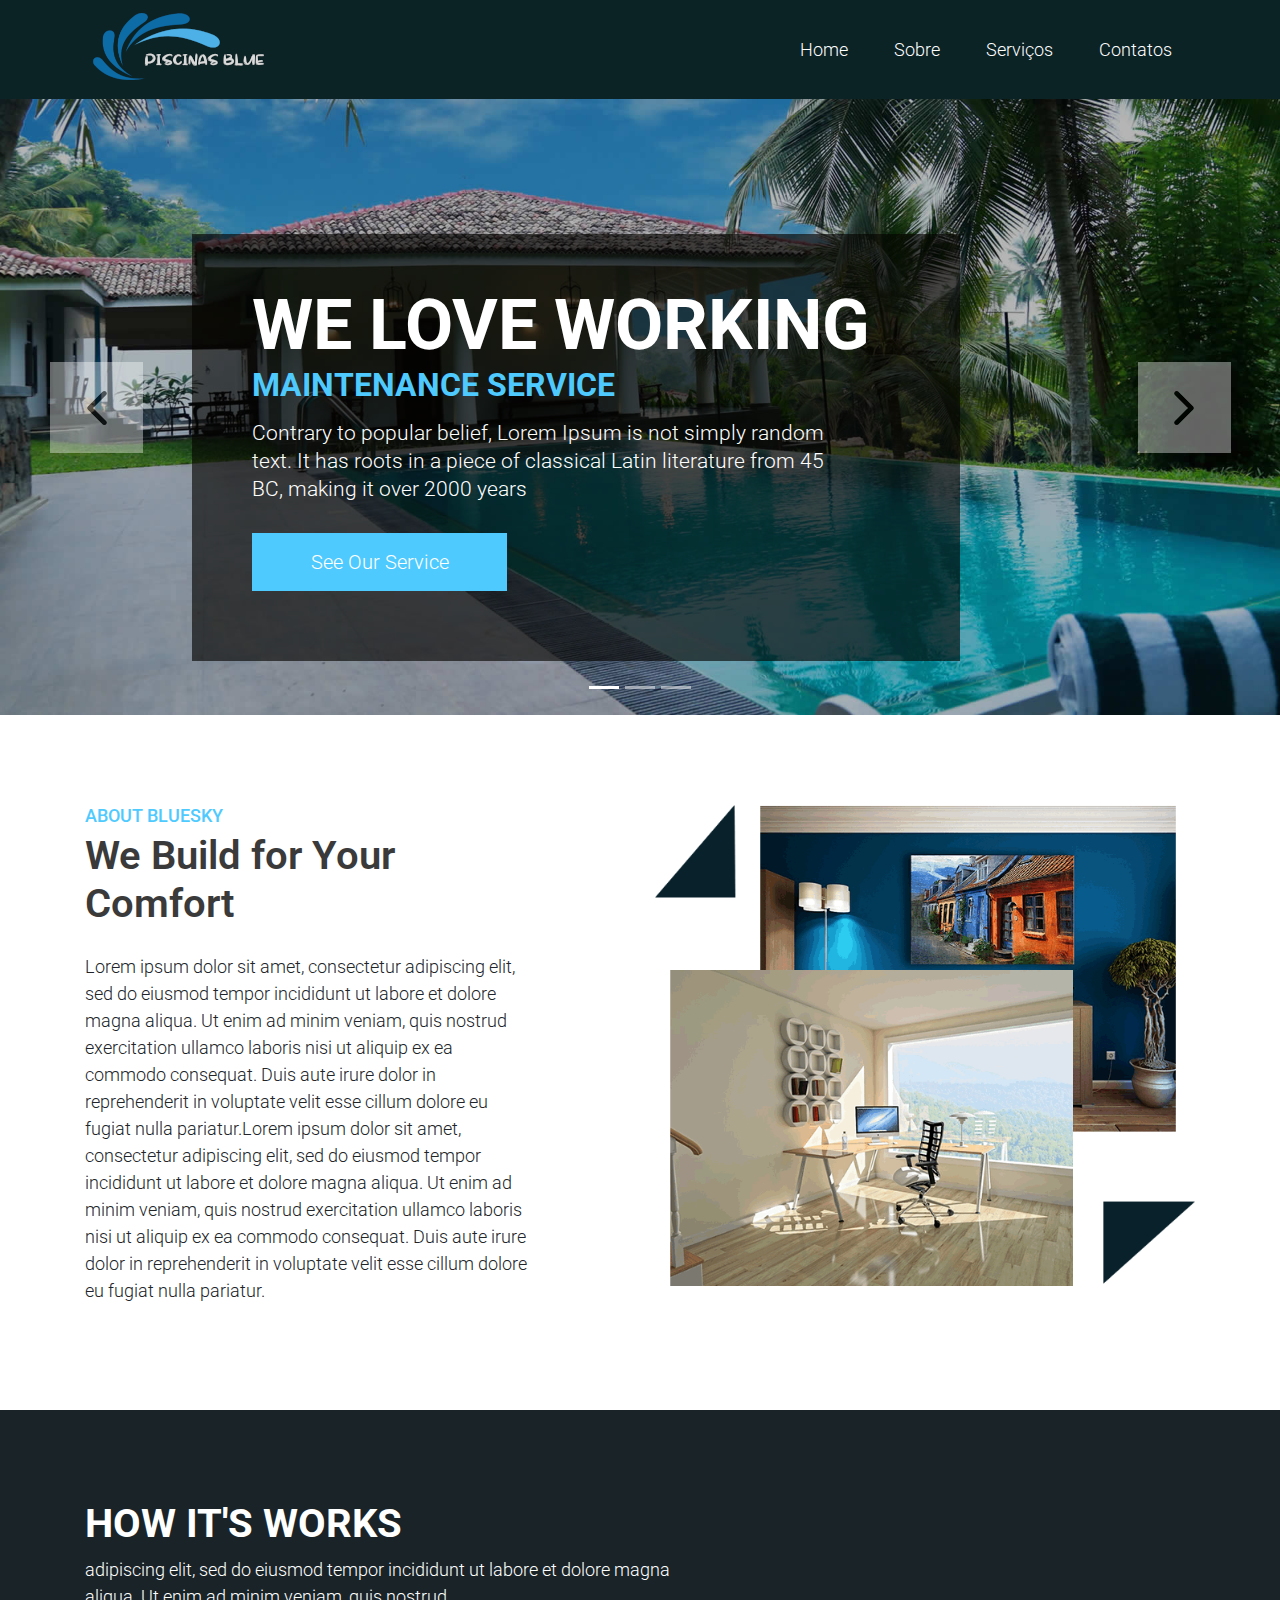
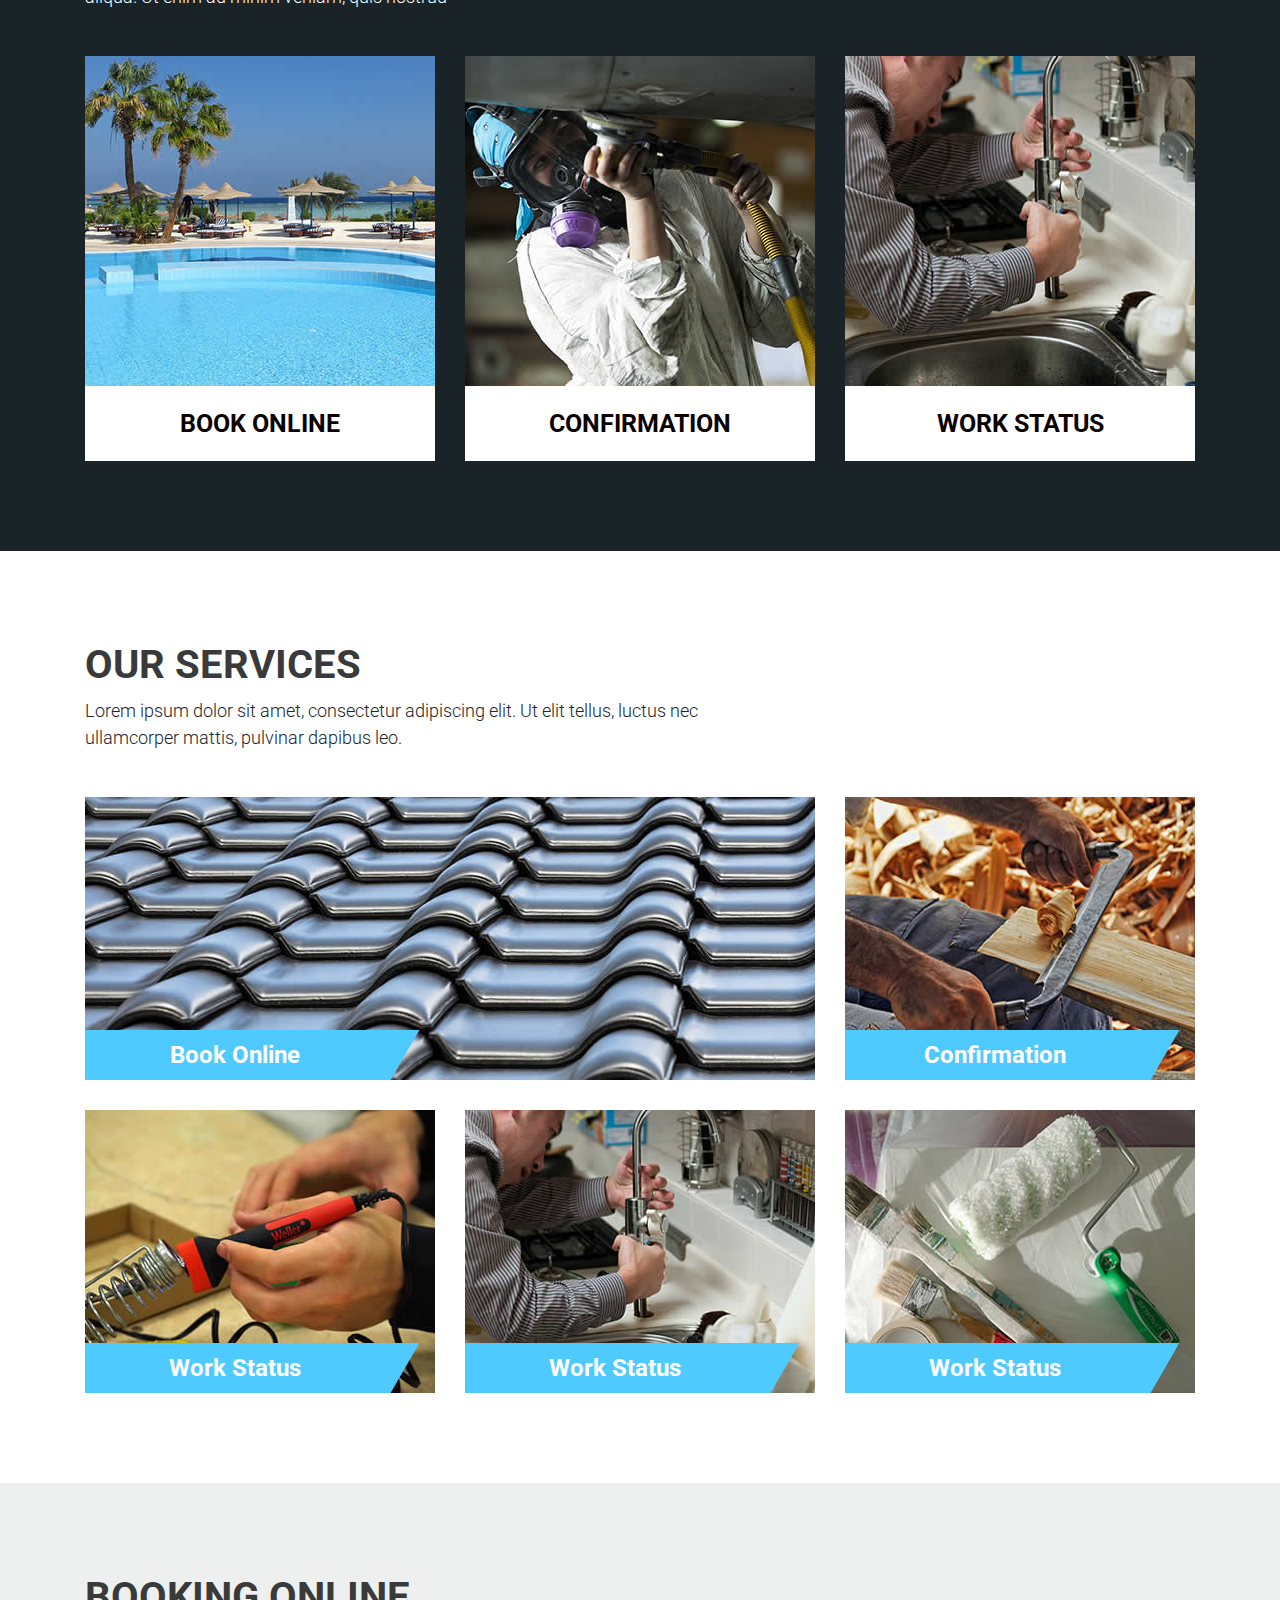
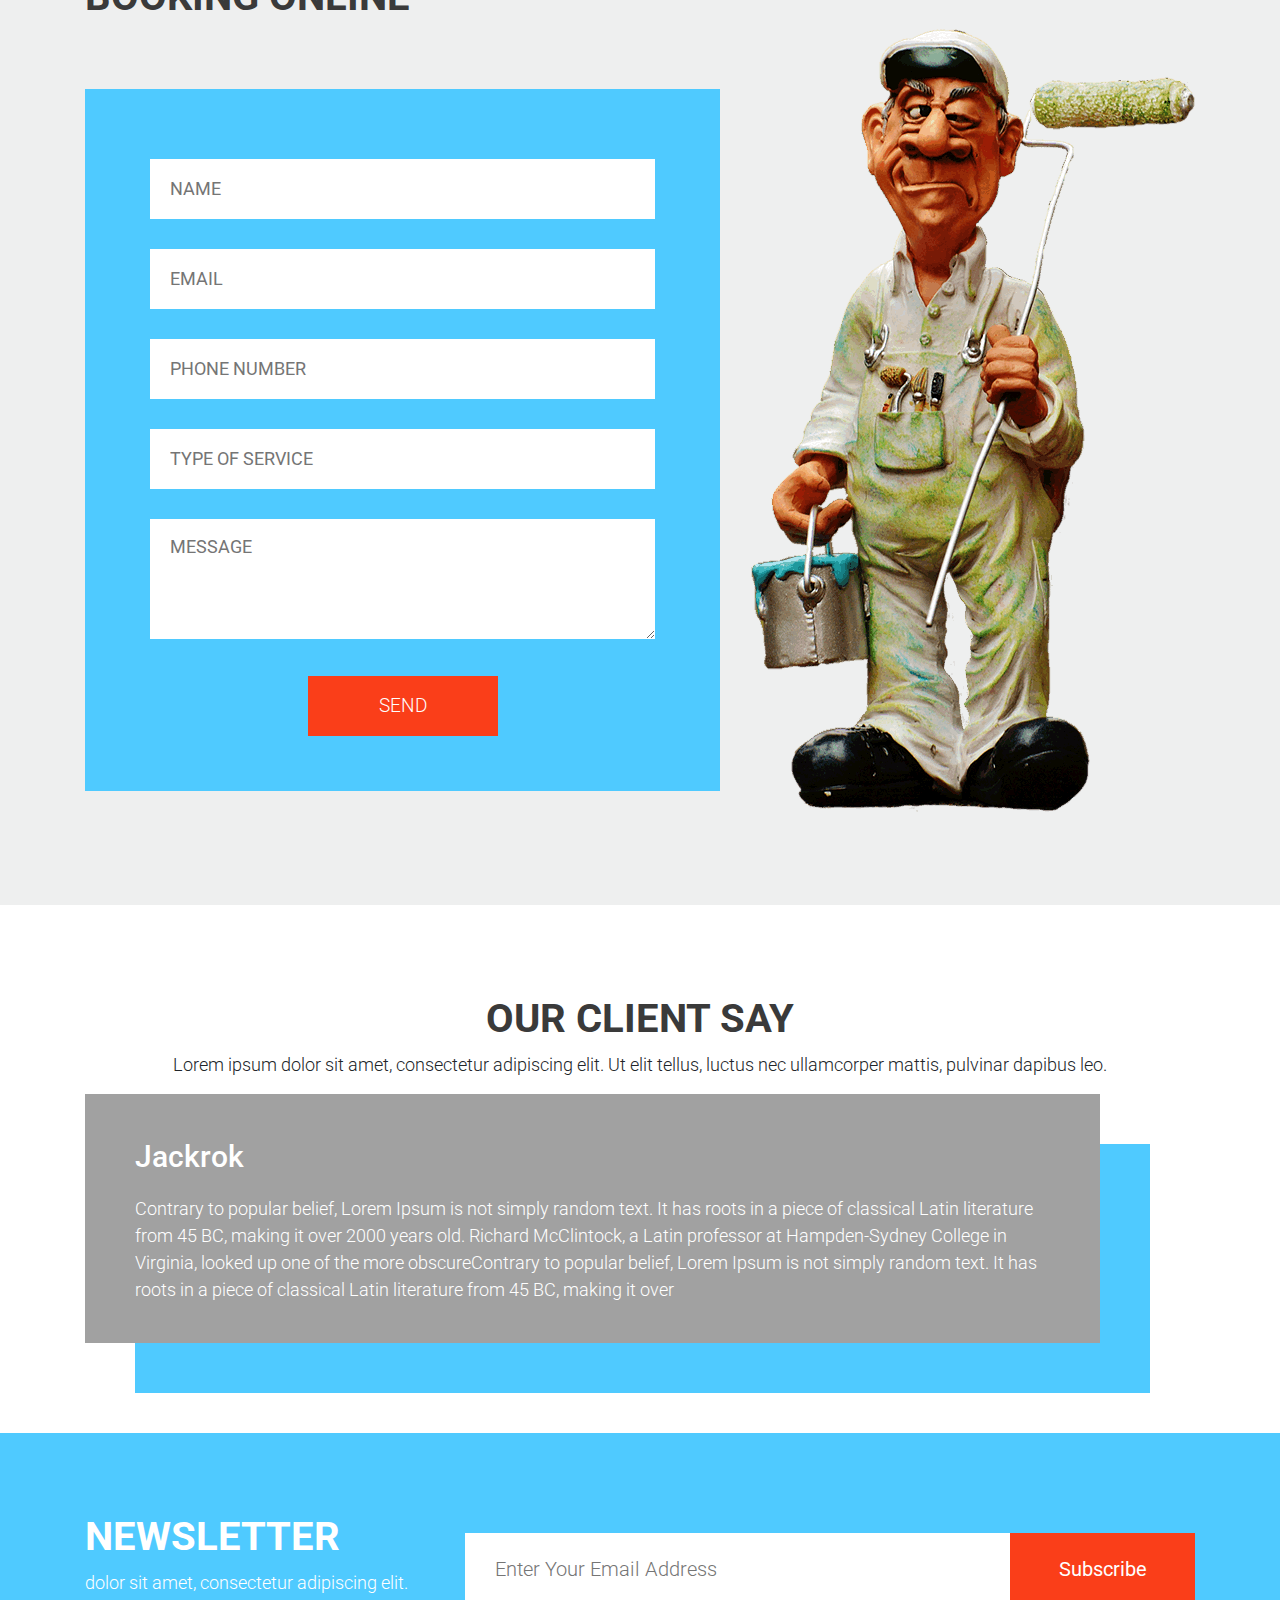
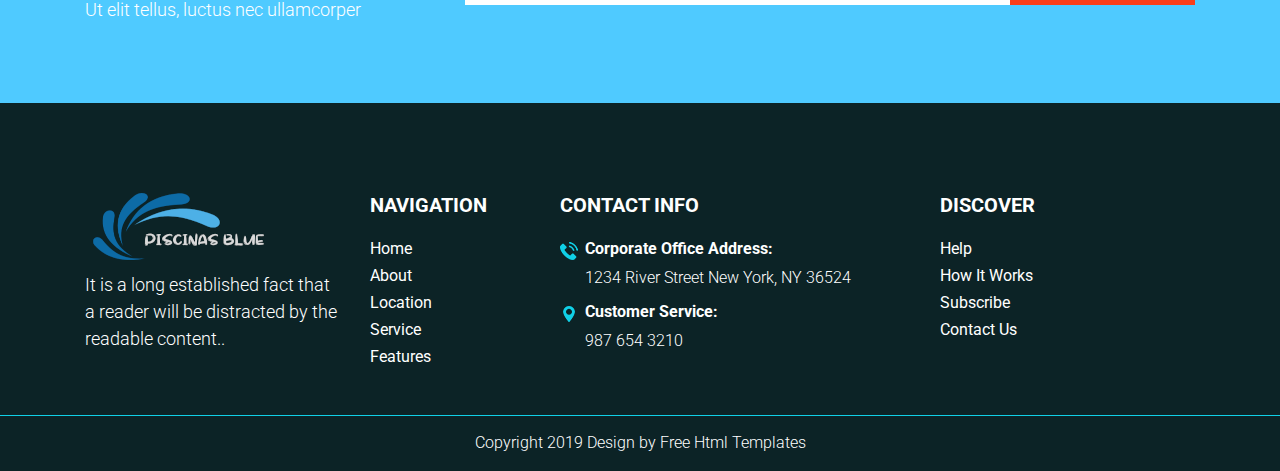
==== index.html @ 2c6e3097 "logo nova" ====
<!DOCTYPE html>
<html>
   <head>
      <meta charset="utf-8">
      <meta name="viewport" content="width=device-width, initial-scale=1.0">
      <title>BlueSky</title>
      <link rel="stylesheet" href="css/bootstrap.min.css">
      <link rel="stylesheet" href="css/style.css">
      <link rel="stylesheet" href="css/fontawesome.min.css">
      <link href="https://fonts.googleapis.com/css?family=Open+Sans|Roboto" rel="stylesheet">
   </head>
   <body>
      <div id="header" class="header">
         <nav class="navbar navbar-expand-lg navbar-light text-capitalize">
            <div class="container">
               <a class="navbar-brand" href="#"><img src="imgs/logo.png" alt="#" /></a>
               <button class="navbar-toggler" type="button" data-toggle="collapse" data-target="#show-menu" aria-controls="navbarSupportedContent" aria-expanded="false" aria-label="Toggle navigation">
               <span class="navbar-toggler-icon"></span>
               </button>
               <div class="collapse navbar-collapse" id="show-menu">
                  <ul class="navbar-nav ml-auto">
                     <li class="nav-item active">
                        <a class="nav-link" href="#home">Home</a>
                     </li>
                     <li class="nav-item">
                        <a class="nav-link" href="#about">Sobre</a>
                     </li>
                     <li class="nav-item">
                        <a class="nav-link" href="#service">Serviços</a>
                     </li>
                     <li class="nav-item">
                        <a class="nav-link" href="#contact">Contatos</a>
                     </li>
                     <!-- <li class="nav-item .search-container">
                        <a class="nav-link search" href="#"><i class="fas fa-search"></i></a>
                        <form>
                           <input type="search" placeholder="Search">
                        </form>
                     </li> -->
                  </ul>
               </div>
            </div>
         </nav>
      </div>
      <div id="home" class="slider">
         <div id="main_slider" class="carousel slide" data-ride="carousel">
            <ol class="carousel-indicators">
               <li data-target="#main_slider" data-slide-to="0" class="active"></li>
               <li data-target="#main_slider" data-slide-to="1"></li>
               <li data-target="#main_slider" data-slide-to="2"></li>
            </ol>
            <div class="carousel-inner">
               <div class="carousel-item active">
                  <img class="d-block w-100" src="imgs/slide1.jpg" alt="slider_img">
                  <div class="ovarlay_slide_cont">
                     <h2>We love working</h2>
                     <h4>Maintenance service</h4>
                     <p>Contrary to popular belief, Lorem Ipsum is not simply random text. It has roots in a piece of classical Latin literature from 45 BC, making it over 2000 years</p>
                     <a class="blue_bt" href="#">See Our Service</a>
                  </div>
               </div>
               <div class="carousel-item">
                  <img class="d-block w-100" src="imgs/slide1.jpg" alt="slider_img">
                  <div class="ovarlay_slide_cont">
                     <h2>We love working</h2>
                     <h4>Maintenance service</h4>
                     <p>Contrary to popular belief, Lorem Ipsum is not simply random text. It has roots in a piece of classical Latin literature from 45 BC, making it over 2000 years</p>
                     <a class="blue_bt" href="#">See Our Service</a>
                  </div>
               </div>
            </div>
            <a class="carousel-control-prev" href="#main_slider" role="button" data-slide="prev">
            <img src="imgs/left.png" alt="#" />
            </a>
            <a class="carousel-control-next" href="#main_slider" role="button" data-slide="next">
            <img src="imgs/right.png" alt="#" />
            </a>
         </div>
      </div>
      <div id="about" class="about_section layout_padding">
         <div class="container">
            <div class="row">
               <div class="col-md-5">
                  <h4>ABOUT BLUESKY</h4>
                  <h3 style="text-transform: none !important">We Build for Your Comfort</h3>
                  <p>Lorem ipsum dolor sit amet, consectetur adipiscing elit, sed do eiusmod tempor incididunt ut labore et dolore magna aliqua. Ut enim ad minim veniam, quis nostrud exercitation ullamco laboris nisi ut aliquip ex ea commodo consequat. Duis aute irure dolor in reprehenderit in voluptate velit esse cillum dolore eu fugiat nulla pariatur.Lorem ipsum dolor sit amet, consectetur adipiscing elit, sed do eiusmod tempor incididunt ut labore et dolore magna aliqua. Ut enim ad minim veniam, quis nostrud exercitation ullamco laboris nisi ut aliquip ex ea commodo consequat. Duis aute irure dolor in reprehenderit in voluptate velit esse cillum dolore eu fugiat nulla pariatur.</p>
               </div>
               <div class="col-md-6 offset-md-1">
                  <div class="full text_align_center">
                     <img class="img-responsive" src="imgs/about.png" alt="#" />
                  </div>
               </div>
            </div>
         </div>
      </div>
      <div id="hiw" class="hiw_section layout_padding" style="background: #1a2428;">
         <div class="container">
            <div class="row">
               <div class="col-md-7">
                  <h3 class="white_font">How it's Works</h3>
                  <p class="white_font">adipiscing elit, sed do eiusmod tempor incididunt ut labore et dolore magna aliqua. Ut enim ad minim veniam, quis nostrud</p>
               </div>
               <div class="col-md-5">
               </div>
            </div>
            <div class="row">
               <div class="col-md-4">
                  <img class="margin_top_30 img-responsive" src="imgs/blog1.jpg" alt="#" />
                  <h3 class="blog_head">Book Online</h3>
               </div>
               <div class="col-md-4">
                  <img class="margin_top_30 img-responsive" src="imgs/blog2.jpg" alt="#" />
                  <h3 class="blog_head">Confirmation</h3>
               </div>
               <div class="col-md-4">
                  <img class="margin_top_30 img-responsive" src="imgs/blog3.jpg" alt="#" />
                  <h3 class="blog_head">Work Status</h3>
               </div>
            </div>
         </div>
      </div>
      <div id="service" class="hiw_section layout_padding">
         <div class="container">
            <div class="row">
               <div class="col-md-7">
                  <h3>OUR SERVICES</h3>
                  <p>Lorem ipsum dolor sit amet, consectetur adipiscing elit. Ut elit tellus, luctus nec ullamcorper mattis, pulvinar dapibus leo.</p>
               </div>
               <div class="col-md-5">
               </div>
            </div>
            <div class="row">
               <div class="col-md-8 service_blog">
                  <img class="margin_top_30 img-responsive" src="imgs/s1.jpg" alt="#" />
                  <h3 class="blog_head">Book Online</h3>
               </div>
               <div class="col-md-4 service_blog">
                  <img class="margin_top_30 img-responsive" src="imgs/s2.jpg" alt="#" />
                  <h3 class="blog_head">Confirmation</h3>
               </div>
               <div class="col-md-4 service_blog">
                  <img class="margin_top_30 img-responsive" src="imgs/s3.jpg" alt="#" />
                  <h3 class="blog_head">Work Status</h3>
               </div>
               <div class="col-md-4 service_blog">
                  <img class="margin_top_30 img-responsive" src="imgs/s4.jpg" alt="#" />
                  <h3 class="blog_head">Work Status</h3>
               </div>
               <div class="col-md-4 service_blog">
                  <img class="margin_top_30 img-responsive" src="imgs/s5.jpg" alt="#" />
                  <h3 class="blog_head">Work Status</h3>
               </div>
            </div>
         </div>
      </div>
      <div id="contact" class="hiw_section layout_padding" style="background: #eeefef;">
         <div class="container">
            <div class="row">
               <div class="col-md-7">
                  <h3>Booking Online</h3>
               </div>
               <div class="col-md-5">
               </div>
            </div>
            <div class="row">
               <div class="col-md-7">
                  <div class="contact-form">
                     <form>
                        <input type="text" placeholder="Name" />
                        <input type="email" placeholder="Email" />
                        <input type="text" placeholder="Phone Number" />
                        <input type="text" placeholder="Type of Service">
                        <textarea placeholder="Message"></textarea>
                        <input type="submit" value="SEND">
                     </form>
                  </div>
               </div>
               <div class="col-md-5 text_align_center">
                  <img class="img-responsive" src="imgs/man_cartoon.png" alt="#" />
               </div>
            </div>
         </div>
      </div>
      <div id="wcs" class="hiw_section layout_padding">
         <div class="container">
            <div class="row">
               <div class="col-md-12 text_align_center">
                  <h3>Our Client Say</h3>
                  <p>Lorem ipsum dolor sit amet, consectetur adipiscing elit. Ut elit tellus, luctus nec ullamcorper mattis, pulvinar dapibus leo.</p>
               </div>
               <div class="col-md-5">
               </div>
            </div>
            <div class="row">
               <div class="col-md-11">
                  <div class="full testimonial_blog">
                     <p>Jackrok</p>
                     <p>Contrary to popular belief, Lorem Ipsum is not simply random text. It has roots in a piece of classical Latin literature from 45 BC, making it over 2000 years old. Richard McClintock, a Latin professor at Hampden-Sydney College in Virginia, looked up one of the more obscureContrary to popular belief, Lorem Ipsum is not simply random text. It has roots in a piece of classical Latin literature from 45 BC, making it over</p>
                  </div>
               </div>
            </div>
         </div>
      </div>
      <div class="subcribe">
         <div class="container">
            <div class="row">
               <div class="col-md-4 col-sm-6">
                  <h3>Newsletter</h3>
                  <p>dolor sit amet, consectetur adipiscing elit.<br>Ut elit tellus, luctus nec ullamcorper</p>
               </div>
               <div class="col-md-8 col-sm-6">
                  <form>
                     <input type="email" name="email" placeholder="Enter Your Email Address" />
                     <button>Subscribe</button>
                  </form>
               </div>
            </div>
         </div>
      </div>
      <footer>
         <div class="container">
            <div class="row">
               <div class="col-lg-3 col-md-6 col-12">
                  <div class="footer_blog_section">
                     <img src="imgs/logo.png" alt="#" />
                     <p style="margin-top: 5px;">It is a long established fact that a reader will be distracted by the readable content..</p>
                  </div>
               </div>
               <div class="col-lg-2 col-md-6 col-12">
                  <div class="item">
                     <h4 class="text-uppercase">Navigation</h4>
                     <ul>
                        <li><a href="#">Home</a></li>
                        <li><a href="#">About</a></li>
                        <li><a href="#">Location</a></li>
                        <li><a href="#">Service</a></li>
                        <li><a href="#">Features</a></li>
                     </ul>
                  </div>
               </div>
               <div class="col-lg-4 col-md-6 col-12">
                  <div class="item">
                     <h4 class="text-uppercase">Contact Info</h4>
                     <p><strong>Corporate Office Address:</strong></p>
                     <p><img src="imgs/phone_icon.png" alt="#" /> 1234 River Street New York, NY 36524</p>
                     <p><strong>Customer Service:</strong></p>
                     <p><img src="imgs/location.png" alt="#" /> 987 654 3210</p>
                  </div>
               </div>
               <div class="col-lg-3 col-md-6 col-12">
                  <div class="item">
                     <h4 class="text-uppercase">Discover</h4>
                     <ul>
                        <li><a href="#">Help</a></li>
                        <li><a href="#">How It Works</a></li>
                        <li><a href="#">Subscribe</a></li>
                        <li><a href="#">Contact Us</a></li>
                     </ul>
                  </div>
               </div>
            </div>
         </div>
         <div class="copyright text-center">
            <p>Copyright 2019  Design by <a href="https://html.design">Free Html Templates</a></p>
         </div>
      </footer>
      <script src="js/jquery-3.3.1.min.js"></script>
      <script src="js/bootstrap.min.js"></script>
      <script>
         $(function () {
             
             'use strict';
             
             var winH = $(window).height();
             
             $('header').height(winH);  
             
             $('header .container > div').css('top', (winH / 2) - ( $('header .container > div').height() / 2));
             
             $('.navbar ul li a.search').on('click', function (e) {
                 e.preventDefault();
             });
             $('.navbar a.search').on('click', function () {
                 $('.navbar form').fadeToggle();
             });
             
             $('.navbar ul.navbar-nav li a').on('click', function (e) {
                 
                 var getAttr = $(this).attr('href');
                 
                 e.preventDefault();
                 $('html').animate({scrollTop: $(getAttr).offset().top}, 1000);
             });
         })
      </script>
   </body>
</html>
---- css/style.css ----
@import url('https://fonts.googleapis.com/css?family=Roboto:100,100i,300,300i,400,400i,500,500i,700,700i,900,900i&display=swap');

* {
    box-sizing: border-box;
}

header {
    background-image: url(../imgs/header.png);
    background-size: cover;
}

.small-container {
    width: 95%;
    margin: 0 auto;
}

.overlay {
    background-color: rgba(0, 0, 0, .51);
    width: 100%;
    height: 100%;
}

.violet-overlay {
    background-color: rgba(189, 140, 191, .51);
    width: 100%;
    height: 100%;
    padding: 70px 0;
}

.white-overlay {
    background-color: rgba(255, 255, 255, .7);
    height: 100%;
    width: 100%;
}

.margin_top_30 {
    margin-top: 30px;
}

.service_blog h3.blog_head {
    float: left;
    background: #4fcaff;
    text-align: center;
    font-size: 24px;
    text-transform: none;
    margin: 0;
    min-height: 50px;
    line-height: 50px;
    padding: 0 50px;
    color: #fff;
    position: absolute;
    bottom: 0;
    width: 100%;
    max-width: 300px;
    left: 15px;
}

.service_blog h3.blog_head::after {
    width: 50px;
    height: 50px;
    content: "";
    display: block;
    position: absolute;
    right: -20px;
    background: #4fcaff;
    top: 0;
    transform: skew(-30deg);
}

h2 span, h1 span {
    color: #bd8cbf;
}

li {
    list-style-type: none;
}

a:hover {
    text-decoration: none;
}

a, button {
    transition: all .5s ease;
}

button {
    padding: 0
}

body {
    font-size: 1.1rem;
}

/* navbar */

nav.navbar {
    position: relative;
    top: 0;
    left: 0;
    width: 100%;
    z-index: 1000;
    font-family: 'Roboto', sans-serif;
    background: #0c2326;
    min-height: 95px;
}

nav.navbar a, nav.navbar ul li a {
    color: #FFF !important;
}

nav.navbar ul li {
    padding: 0 15px;
    position: relative;
}

nav.navbar .search-container {
    position: relative;
}

nav.navbar form {
    padding: 5px;
    background-color: white;
    position: absolute;
    width: 260px;
    display: none;
    right: 0;
}

nav.navbar form input {
    padding: 5px 10px;
    border: none;
    background-color: #fff;
    width: 100%;
    font-weight: 300;
    font-size: 16px;
}

.navbar-nav li a {
    font-size: 18px;
    font-weight: 300;
}

.layout_padding {
    padding: 90px 0;
}

.about_section h3 {
    font-size: 40px;
    margin: 5px 0 25px 0;
    font-weight: 600;
}

.about_section h4 {
    color: #4fcaff;
    font-size: 18px;
    margin: 0;
}

p {
    font-size: 18px;
    font-weight: 300;
}

.full {
    width: 100%;
    float: left;
    margin: 0; 
}

.text_align_center {
    text-align: center;
}

.img-responsive {
    max-width: 100%;
}

.white_font {
    color: #fff !important;
}

.h3, h3 {
    font-size: 40px;
    font-weight: 700;
    color: #3a3a3a;
    text-transform: uppercase;
}   

.contact-form {
    padding: 55px 65px;
    background: #4fcaff;
    min-height: 600px;
    margin-top: 60px;
}

.contact-form form input {
    width: 100%;
    background: #fff;
    border: none;
    height: 60px;
    padding: 0 20px;
    text-transform: uppercase;
    margin: 15px 0;
}

.contact-form form textarea {
    width: 100%;
    background: #fff;
    border: none;
    min-height: 120px;
    padding: 15px 20px;
    text-transform: uppercase;
    margin: 15px 0;
}

.contact-form form input[type="submit"] {
    background: #fa3e19;
    color: #fff;
    width: 190px;
    margin: 15px auto 0;
    font-size: 19px;
    font-weight: 300;
    float: none;
    display: flex;
    cursor: pointer;
}

.contact-form form input[type="submit"]:hover,
.contact-form form input[type="submit"]:focus {
    background: #111;
    color: #fff;
    transition: ease all 0.5s;
}

/* header */

header {
    position: relative;
    color: #FFF;
    font-family: 'Roboto', sans-serif;
}

header .container {
    height: 100%
}

header .container > div {
    margin: 0 auto;
    position: relative;
/*    text-align: center;*/
}

header .container > div h1 {
    font-size: 90px;
}

header button {
    background-color: transparent;
    display: block;
    border: 1px solid #FFF;
    border-radius: 50px;
    padding: 0;
    margin: 30px auto;
}

header button a {
    padding: 10px 40px;
    display: block;
    color: #FFF;
}

header button:hover {
    background-color: #bd8cbf;
    border: 1px solid #bd8cbf;
}

header button:hover a {
    color: white;
}

h3.blog_head {
    width: 100%;
    float: left;
    background: #fff;
    text-align: center;
    font-size: 25px;
    text-transform: uppercase;
    color: #090101;
    margin: 0;
    min-height: 75px;
    line-height: 75px;
}

/* about us */

.about-us {
    position: relative;
    padding: 100px 0;
    font-family: 'Open Sans', sans-serif;
}

.about-us .row > .col-lg-6:first-of-type {
    position: relative;
    left: 50px;
}

.about-us .small-container > p + div {
    padding: 70px 0;
    background-color: white;
    box-shadow: 5px 5px 10px #d2cfcf, -5px -5px 10px #d2cfcf;
}

.about-us .small-container > p + div h4 {
    margin-bottom: 40px
}

.about-us .small-container .text-right p {
    margin-bottom: 40px;
    width: 80%;
    float: right;
}

.about-us .small-container > p + div button {
    background-color: #bd8cbf;
    border: none;
}

.about-us .small-container > p + div a {
    display: block;
    color: #FFF;
    padding: 10px 40px;
}

.about-us .item {
    width: 200px;
    position: absolute;
    color: white;
    background-color: #bd8cbf;
}

.about-us .item p {
    font-size: 15px;
}

.about-us .item img {
    width: 100%;
    height: 150px
}

.about-us .item h5 {
    margin: 5px 0;
}

.about-us .item p {
    margin-bottom: 5px;
}

.about-us .item:first-of-type {
    left: 405px;
    bottom: 115px;
    z-index: 2;
    box-shadow: -2px 2px 10px #5d5959;
}

.about-us .item:nth-of-type(2) {
    left: 105px;
    bottom: 115px;
    z-index: 2;
    box-shadow: 2px 2px 10px #5d5959;
}

.about-us .item:nth-of-type(3) {
    position: relative;
    top: 162px;
    left: -45px;
}

.about-us .item:nth-of-type(3) img {
    position: absolute;
    bottom: 70px;
    right: 0px;
    z-index: 0;
}

.about-us .item:last-of-type {
    left: 268px;
    top: 90px;
}

.about-us .first {
    width: 100px;
    height: 200px;
    position: absolute;
    background-color: #bd8cbf;
    top: 140px;
    z-index: -5;
}

.about-us .second {
    width: 100px;
    height: 200px;
    position: absolute;
    background-color: #bd8cbf;
    bottom: 58px;
    right: 34px;
    z-index: -5;
}

.about-us .row > div > .item:nth-of-type(3) div {
    position: relative;
    z-index: 5;
    background-color: #bd8cbf;
    padding: 5px;
}

.blue_bt {
    width: 255px;
    height: 58px;
    background: #4fcaff;
    color: #fff;
    float: left;
    text-align: center;
    line-height: 58px;
    font-size: 20px;
    font-weight: 300;
}

.blue_bt:hover,
.blue_bt:focus {
    background: #fff;
    color: #0c2326;
}

/* services */

.services {
    margin-bottom: 100px;
    font-family: 'Open Sans', sans-serif;
}

.services .slide {
    width: 70%;
    margin: 0 auto;
}

.services .carousel-inner .carousel-item {
    width: 100%;
    height: 100%
}

.services .carousel-inner img {
    height: 100%;
    width: 100%;
}

.services .carousel-control-next, .services .carousel-control-prev {
    width: 60px;
    height: 60px;
    background: #bd8cbf;
    border-radius: 50%;
}

.services .carousel-control-next i, .services .carousel-control-prev i {
    color: #000
}

.services .carousel-control-next {
    right: 0;
    top: 80%;
    right: 40%;
    background-color: #FFF;
}

.services .carousel-control-prev {
    top: 80%;
    left: 40%;
}

.services i {
    color: #bd8cbf;
}

/* agency */

.agency {
    background-image: url('../imgs/agency.png');
    font-family: 'Open Sans', sans-serif;
    background-size: cover;
}

.agency .container > div {
    margin: 0 auto;
    width: 86%;
    margin-bottom: 30px;
}

.agency .white-overlay {
   padding: 50px 0 20px;
}

.agency .container > div > div {
    display: inline-block;
    position: relative
}

.agency .container > div > div img {
    width: 500px;
    margin: 0 20px;
}

.agency img:first-of-type, .agency img:last-of-type {
    width: 200px;
}

.agency .container > div h2 {
    position: absolute;
    color: white;
    bottom: 105px;
    left: 195px;
    font-size: 40px;
}

/* statistics */

.statistics {
    padding: 50px 0;
    font-family: sans-serif;
}

.statistics i, .statistics p {
    color: #bd8cbf;
}

.statistics i {
    margin-bottom: 10px;
}

.statistics h3 {
    font-size: 40px;
    font-weight: bold;
    margin-bottom: 0;
}

.ovarlay_slide_cont {
    background: rgba(5,3,0,0.63);
    position: absolute;
    width: 60%;
    margin: 0 15%;
    z-index: 1111111111;
    top: 135px;
    left: 0;
    padding: 50px 60px 70px;
}

.ovarlay_slide_cont h2 {
    color: #fff;
    text-transform: uppercase;
    font-size: 70px;
    font-weight: 700;
    line-height: normal;
    margin: 0;
}

.ovarlay_slide_cont h4 {
    color: #4fcaff;
    font-size: 32px;
    text-transform: uppercase;
    font-weight: 700;
    margin: 0 0 15px 0;
    line-height: normal;
}

.ovarlay_slide_cont p {
    color: #fff;
    font-weight: 300;
    margin: 0 0 30px 0;
    font-size: 21px;
    padding: 0 75px 0 0;
    line-height: 28px;
}

/* contact */

.contact {
    background-image: url('../imgs/contact.png');
    background-size: cover;
}

.contact h2 {
    color: white;
    margin-bottom: 30px;
}

.contact .contact-form {
    width: 50%;
    margin: 0 auto;
}

.contact form input, .contact form textarea {
    width: 100%;
    outline: none;
    border: none;
    padding: 5px 10px;
}

.contact form input{
    border-radius: 50px;
    margin-bottom: 20px;
}

.contact form textarea {
    resize: none;
    height: 130px;
    border-radius: 25px;
    margin-bottom: 30px;
}

.contact form input[type="submit"] {
    width: 130px;
    height: 40px;
    padding: 0;
    line-height: 40px;
    background-color: #ef44f8;
    color: white;
    margin: 0 auto;
    display: block;
}

/* footer */

footer, footer a {
    color: white;
}

footer {
    display: block;
    overflow: hidden;
    background-color: #2d5ff5;
}

footer a:hover {
    color: #4fcaff;
}

footer .container > ul {
    overflow: hidden;
    margin: 30px 0;
    padding-left: 0;
}

footer .container > ul li {
    float: left;
    padding-right: 25px;
}

footer .item h4 {
    margin-bottom: 20px
}

footer .item p.address {
    line-height: 1.2;
    font-size: 16px;
}

footer .item ul {
    padding-left: 0;
}

footer .item ul li {
    margin-bottom: 3px;
    font-size: 16px;
}

footer .date p {
    margin-bottom: 5px;
    font-size: 16px;
    font-weight: 300;
}

footer .item form {
    overflow: hidden;
}

footer .item form input {
    width: 100%;
    margin-bottom: 15px;
    padding: 5px 10px;
}

footer .item form input[type="submit"] {
    width: 100px;
    height: 40px;
    line-height: 4px;
    background-color: #ef44f8;
    border: none;
    float: right;
    color: #FFF;
    padding: 0
}

footer .copyright {
    padding: 15px 0;
}

footer .copyright p {
    margin-bottom: 0;
    font-size: 16px;
}

/* media queries */

@media (max-width: 1200px) {
    
    /* about */
    
    .about-us .row > .col-lg-6:first-of-type {
        left: -10px;
    }
    .about-us .small-container .text-right p {
        width: 70%
    }
    .about-us .item {
        width: 150px
    }
    .about-us .item img {
        height: 125px
    }
    .about-us .item:first-of-type {
        left: 440px;
        bottom: 154px;
    }
    .about-us .item:nth-of-type(2) {
        left: 167px;
        bottom: 153px;
    }
    .about-us .item:nth-of-type(3) {
        top: 149px;
        left: 19px;
    }
    .about-us .item:last-of-type {
        left: 305px;
        top: 132px;
    }
    
    .about-us .row > div > .item:nth-of-type(3) img {
        position: static
    }
    
    .about-us .row > div > .item:nth-of-type(3) p {
        display: none;
    }

    /* agency */
    
    .agency img:first-of-type, .agency img:last-of-type {
        width: 150px
    }
    .agency .container > div > div img {
        max-width: 400px;
        width: 100%;
    }
    .agency .container > div h2 {
        bottom: 87px;
        left: 164px;
        font-size: 30px;
    }
    .agency .container > div h2 {
        display: none;
    }

}

@media (max-width: 992px) {
    
    /* header */
    
    header h1 {
        font-size: 65px !important;
    } 
    
    /* navbar */
    
    .navbar ul {
        background-color: #4fcaff;
    }
    .navbar ul li {
        margin: 10px 0;
    }
    nav.navbar form {
        width: 100%;
        position: static;
    }
    
    /* about */
    
    .about-us .small-container > p + div {
        padding: 50px 0;
    }
    .about-us .row > .col-lg-6:first-of-type {
        height: 350px;
        left: 50px;
    }
    .about-us .small-container .text-right p {
        width: 100%;
    }
    
    /* services */
    
    .services .slide {
        width: 80%
    }
    
    .services .carousel-control-next, .services .carousel-control-prev {
        width: 50px;
        height: 50px;
    }
    
    /* agency */
    
    .agency img:first-of-type, .agency img:last-of-type {
        display: none
    }
    .agency .container > div > div img {
        display: block;
    }
    .agency .container > div {
        width: 56%;
    }
    
    /* statistics */
    
    .statistics .col-lg-3 {
        margin-bottom: 40px
    }
    
    /* contact */
    
    .contact .contact-form {
        width: 70%
    }
    
    /* footer */
    
    footer .col-lg-3 {
        margin-bottom: 40px;
    }
    
}

@media (max-width: 768px) {
    
    /* header */
    
    header h1 {
        font-size: 50px !important;
    } 
    
    /* about */
    
    .about-us .row > .col-lg-6:first-of-type {
        display: none;
    }
    
    /* services */
    
    .services .slide {
        width: 90%
    }
    .services .carousel-control-next, .services .carousel-control-prev {
        display: none;
    }
    
    /* agency */
    
    .agency .container > div {
        width: 87%;
    }
    
}



.testimonial_blog {
    background: #a1a1a1;
    width: 100%;
    padding: 40px 50px;
    box-shadow: 50px 50px 0 0 #4fcaff;
}

.testimonial_blog p {
    color: #fff;
}

.testimonial_blog p + p {
    margin: 0;
}

.testimonial_blog p:first-child {
    font-size: 30px;
    font-weight: 500;
}

.subcribe {
    background: #4fcaff;
    padding: 80px 0;
}

.subcribe h3 {
    color: #fff;
}

.subcribe p {
    margin: 0;
    color: #fff;
}

.subcribe form {
    height: 72px;
    background: yellow;
    margin-top: 20px;
}

.subcribe form {
    height: 72px;
    background: #fff;
    margin-top: 20px;
    padding: 0;
    font-weight: 300;
    font-size: 19px;
    display: flex;
}

.subcribe form input {
    margin: 0;
    padding: 0 30px;
    width: 100%;
    border: none;
    font-size: 20px;
    font-weight: 300;
}

.subcribe form button {
    background: #fa3e19;
    color: #fff;
    width: 255px;
    border: none;
    font-size: 20px;
}

.subcribe form button:hover,
.subcribe form button:focus {
    background: #111;
    color: #fff;
}

footer .item p img {
    position: absolute;
    left: 0;
    top: 5px;
}

footer .item p {
    position: relative;
    padding-left: 25px;
    font-size: 16px;
    margin: 0 0 10px 0;
}

footer .copyright {
    padding: 15px 0 16px;
    border-top: solid #10d0e7 1px;
    margin-top: 30px;
}

footer .item p strong {
    font-weight: 700;
    margin-bottom: 5px;
    float: left;
    width: 100%;
}

footer {
    display: block;
    overflow: hidden;
    background-color: #0c2326;
    padding: 90px 0 0; 
}

.cpy {
    margin: 0;
    padding: 0;
}

footer .item h4 {
    margin-bottom: 20px;
    font-size: 20px;
    font-weight: 700;
}

.navbar-light .navbar-toggler {
    color: #000;
    background: #4fcaff;
    width: 50px;
    padding: 0;
    height: 45px;
    border: none;
}

@media (min-width: 992px) and (max-width: 1199px) {

}

@media (min-width: 768px) and (max-width: 991px) {

.ovarlay_slide_cont {
    background: rgba(5,3,0,0.63);
    position: absolute;
    width: 70%;
    margin: 0 15%;
    z-index: 1111111111;
    top: 0;
    left: 0;
    padding: 50px 60px 70px;
}

.ovarlay_slide_cont h2 {
    font-size: 45px;
}

.ovarlay_slide_cont p {
    color: #fff;
    font-weight: 300;
    margin: 0 0 30px 0;
    font-size: 19px;
    padding: 0;
    line-height: 28px;
}    

.h3, h3 {
    font-size: 30px;
}

.about_section h3 {
    font-size: 30px;
}

.about_section h4 {
    color: #4fcaff;
    font-size: 16px;
    margin: 0;
}

h3.blog_head {
    width: 100%;
    float: left;
    background: #fff;
    text-align: center;
    font-size: 18px;
    text-transform: uppercase;
    color: #090101;
    margin: 0;
    min-height: 50px;
    line-height: 50px;
}

.service_blog h3.blog_head {
    float: left;
    background: #4fcaff;
    text-align: center;
    font-size: 18px;
    text-transform: none;
    margin: 0;
    min-height: 50px;
    line-height: 50px;
    padding: 0 20px;
    color: #fff;
    position: absolute;
    bottom: 0;
    width: 65%;
    max-width: 300px;
    left: 15px;
    font-weight: 500;
}

.service_blog h3.blog_head::after {
    width: 50px;
    height: 50px;
    content: "";
    display: block;
    position: absolute;
    right: -35px;
    background: #4fcaff;
    top: 0;
    transform: skew(-30deg);
}

.contact-form {
    padding: 40px 50px;
    background: #4fcaff;
    min-height: 600px;
    margin-top: 60px;
}

.service_blog img {
    width: 100%;
}

}

@media (max-width: 767px) {

.layout_padding {
    padding: 50px 0;
}

.about_section h3 {
    font-size: 30px;
    margin: 10px 0 25px 0;
    font-weight: 700;
    line-height: 32px;
}

.h3, h3 {
    font-size: 30px;
    font-weight: 700;
    color: #3a3a3a;
    text-transform: uppercase;
    margin-bottom: 15px;
}

h3.blog_head {
    width: 100%;
    float: left;
    background: #fff;
    text-align: center;
    font-size: 20px;
    text-transform: uppercase;
    color: #090101;
    margin: 0;
    min-height: 55px;
    line-height: 55px;
}

.service_blog h3.blog_head {
    float: left;
    background: #4fcaff;
    text-align: center;
    font-size: 22px;
    text-transform: none;
    margin: 0;
    min-height: 50px;
    line-height: 50px;
    padding: 0 40px;
    color: #fff;
    position: absolute;
    bottom: 0;
    width: 70%;
    max-width: 300px;
    left: 15px;
}

.contact-form {
    padding: 35px 40px;
    background: #4fcaff;
    min-height: 600px;
    margin-top: 20px;
}

.contact-form form input {
    margin: 10px 0;
}

#contact img {
    margin-top: 30px;
}

.testimonial_blog {
    background: #a1a1a1;
    width: 100%;
    padding: 30px 30px;
    box-shadow: 10px 10px 0 0 #4fcaff;
}

.testimonial_blog p:first-child {
    font-size: 30px;
    font-weight: 500;
    margin-bottom: 10px;
}

p {
    font-size: 17px;
    font-weight: 300;
}

.subcribe form {
    height: auto;
    background: #fff;
    margin-top: 20px;
    padding: 0;
    font-weight: 300;
    font-size: 19px;
    display: block;
}

.subcribe form input {
    margin: 0;
    padding: 20px 30px;
    width: 100%;
    border: none;
    font-size: 20px;
    font-weight: 300;
}

.subcribe form button {
    background: #fa3e19;
    color: #fff;
    width: 100%;
    border: none;
    font-size: 20px;
    padding: 12px 0;
}

.subcribe form button:hover,
.subcribe form button:focus {
    background: #111;
    color: #fff;
}

.ovarlay_slide_cont {
    display: none;
}

.service_blog img {
    width: 100%;
}

}
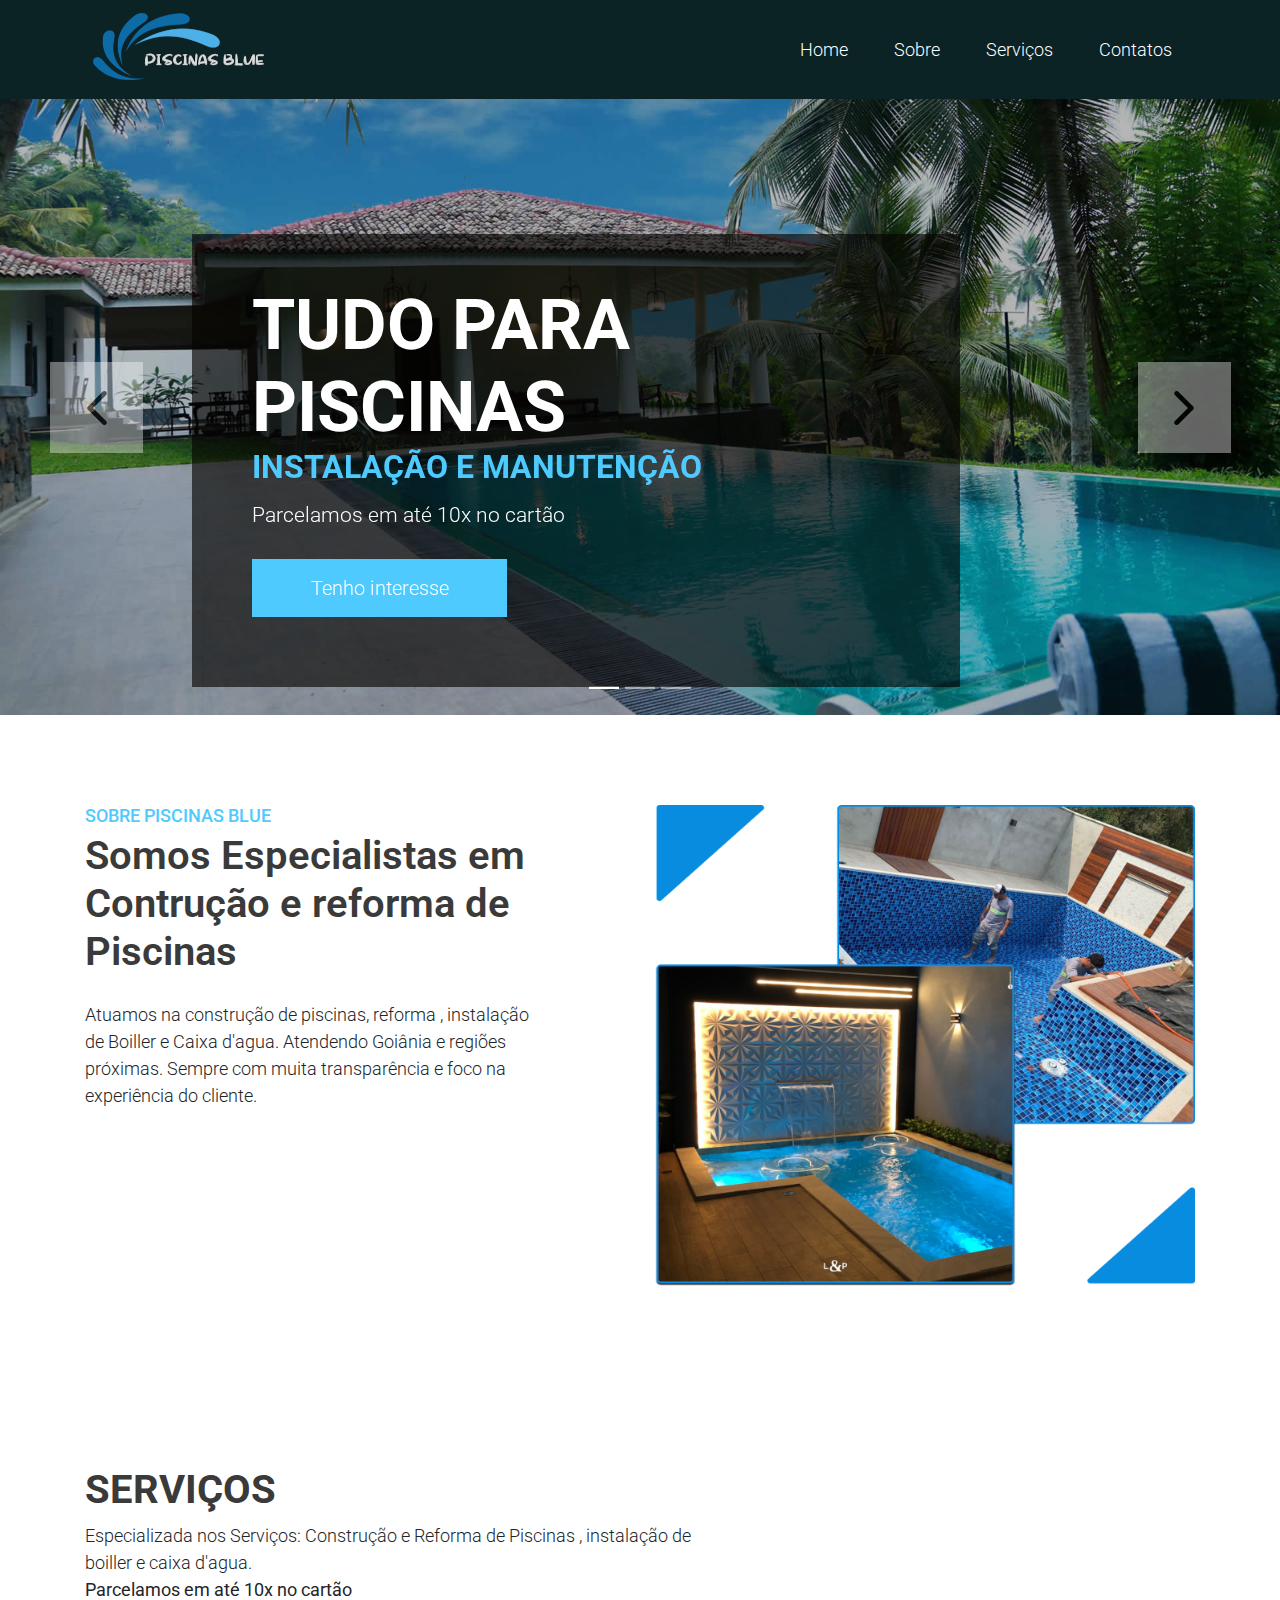
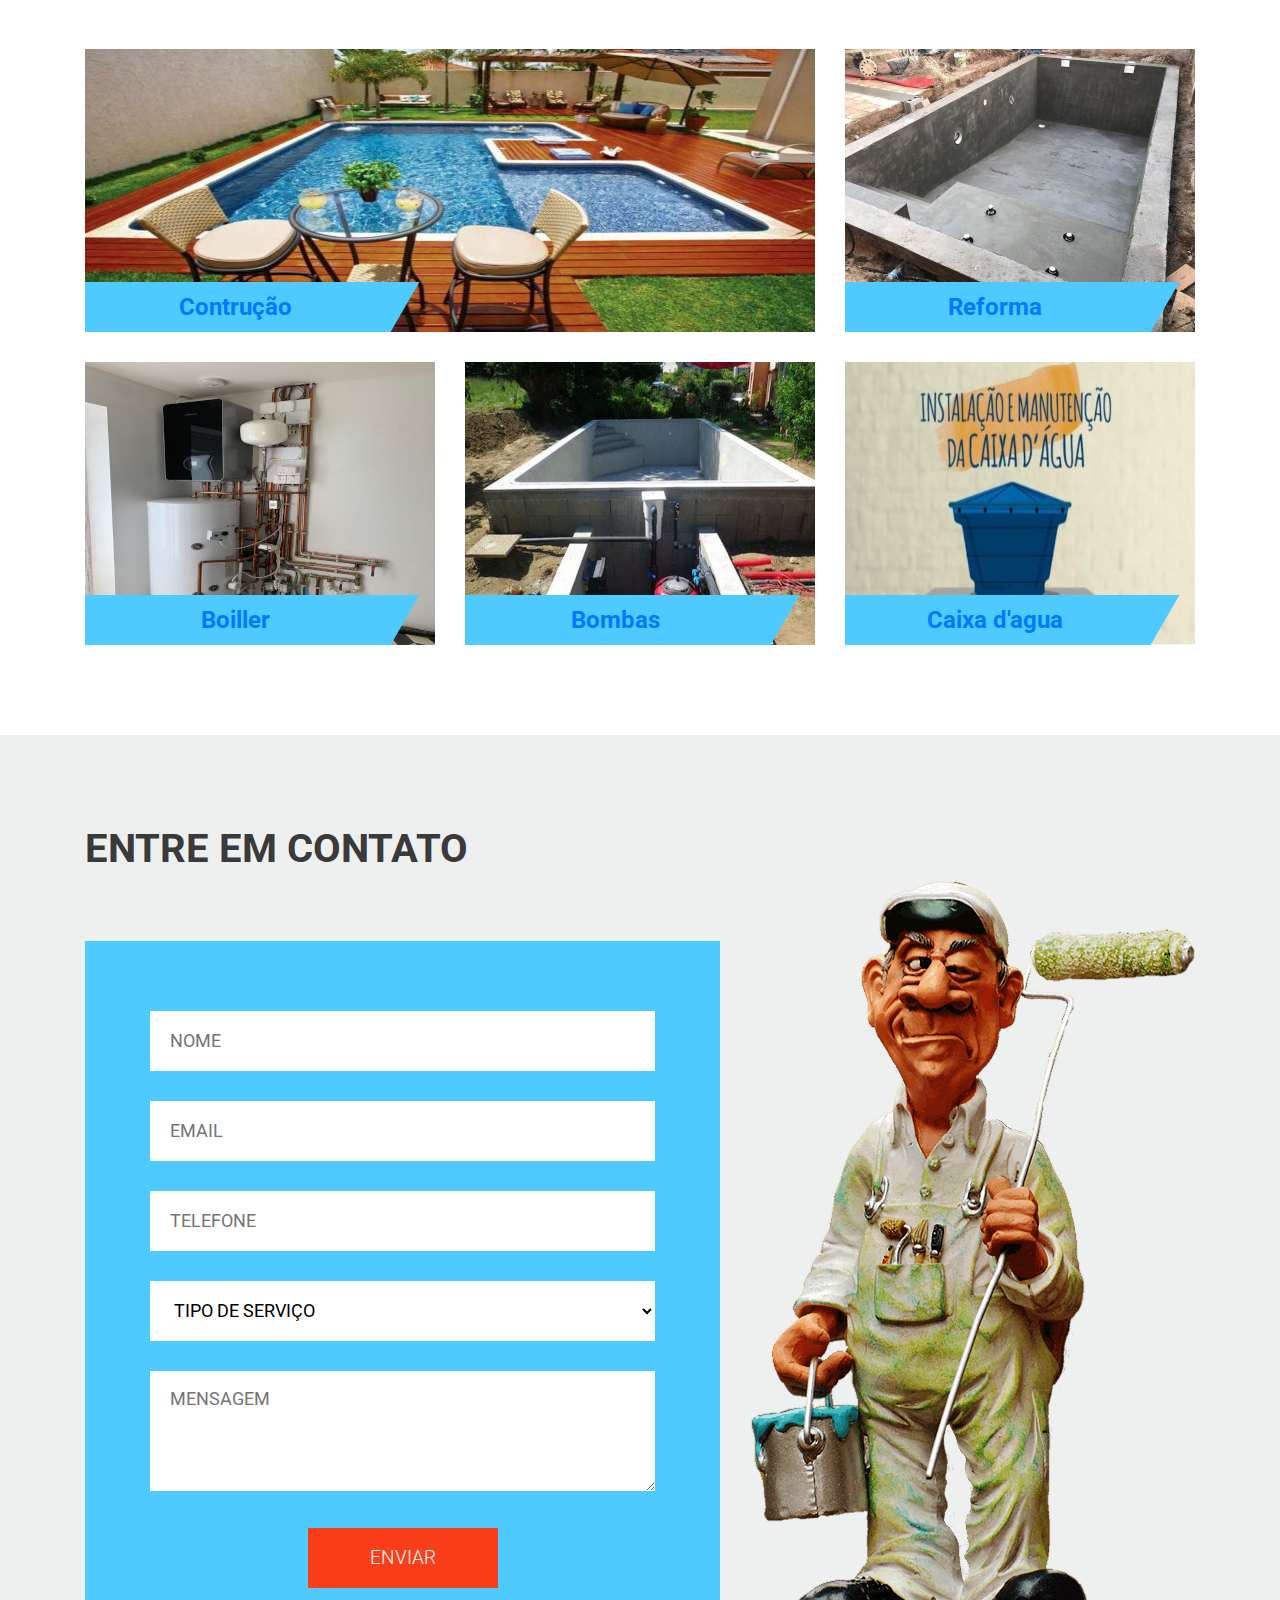
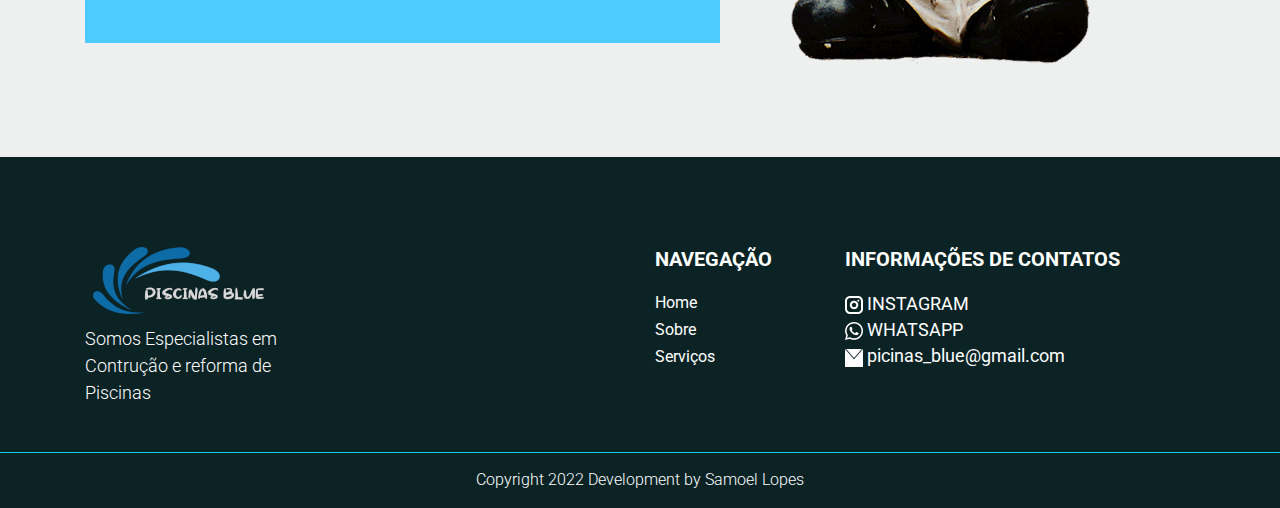
==== commit 7b810a5b: "finalizado layout" ====
--- a/index.html
+++ b/index.html
@@ -53,19 +53,19 @@
                <div class="carousel-item active">
                   <img class="d-block w-100" src="imgs/slide1.jpg" alt="slider_img">
                   <div class="ovarlay_slide_cont">
-                     <h2>We love working</h2>
-                     <h4>Maintenance service</h4>
-                     <p>Contrary to popular belief, Lorem Ipsum is not simply random text. It has roots in a piece of classical Latin literature from 45 BC, making it over 2000 years</p>
-                     <a class="blue_bt" href="#">See Our Service</a>
+                     <h2>Tudo para piscinas</h2>
+                     <h4>Instalação e manutenção</h4>
+                     <p>Parcelamos em até 10x no cartão</p>
+                     <a class="blue_bt" href="#contact">Tenho interesse</a>
                   </div>
                </div>
                <div class="carousel-item">
-                  <img class="d-block w-100" src="imgs/slide1.jpg" alt="slider_img">
+                  <img class="d-block w-100" src="imgs/bonba_piscina.jpg" alt="slider_img">
                   <div class="ovarlay_slide_cont">
-                     <h2>We love working</h2>
-                     <h4>Maintenance service</h4>
-                     <p>Contrary to popular belief, Lorem Ipsum is not simply random text. It has roots in a piece of classical Latin literature from 45 BC, making it over 2000 years</p>
-                     <a class="blue_bt" href="#">See Our Service</a>
+                     <h2>Tudo para piscinas</h2>
+                     <h4>Bomba para piscina</h4>
+                     <p>Parcelamos em até 10x no cartão</p>
+                     <a class="blue_bt" href="#contact">Tenho interesse</a>
                   </div>
                </div>
             </div>
@@ -81,9 +81,9 @@
          <div class="container">
             <div class="row">
                <div class="col-md-5">
-                  <h4>ABOUT BLUESKY</h4>
-                  <h3 style="text-transform: none !important">We Build for Your Comfort</h3>
-                  <p>Lorem ipsum dolor sit amet, consectetur adipiscing elit, sed do eiusmod tempor incididunt ut labore et dolore magna aliqua. Ut enim ad minim veniam, quis nostrud exercitation ullamco laboris nisi ut aliquip ex ea commodo consequat. Duis aute irure dolor in reprehenderit in voluptate velit esse cillum dolore eu fugiat nulla pariatur.Lorem ipsum dolor sit amet, consectetur adipiscing elit, sed do eiusmod tempor incididunt ut labore et dolore magna aliqua. Ut enim ad minim veniam, quis nostrud exercitation ullamco laboris nisi ut aliquip ex ea commodo consequat. Duis aute irure dolor in reprehenderit in voluptate velit esse cillum dolore eu fugiat nulla pariatur.</p>
+                  <h4>SOBRE PISCINAS BLUE</h4>
+                  <h3 style="text-transform: none !important">Somos Especialistas em Contrução e reforma de Piscinas</h3>
+                  <p>Atuamos na construção de piscinas, reforma , instalação de Boiller e Caixa d'agua. Atendendo Goiânia e regiões próximas. Sempre com muita transparência e foco na experiência do cliente.</p>
                </div>
                <div class="col-md-6 offset-md-1">
                   <div class="full text_align_center">
@@ -93,12 +93,12 @@
             </div>
          </div>
       </div>
-      <div id="hiw" class="hiw_section layout_padding" style="background: #1a2428;">
+      <!-- <div id="hiw" class="hiw_section layout_padding" style="background: #1a2428;">
          <div class="container">
             <div class="row">
                <div class="col-md-7">
-                  <h3 class="white_font">How it's Works</h3>
-                  <p class="white_font">adipiscing elit, sed do eiusmod tempor incididunt ut labore et dolore magna aliqua. Ut enim ad minim veniam, quis nostrud</p>
+                  <h3 class="white_font">Nossos Serviços</h3>
+                  <p class="white_font"></p>
                </div>
                <div class="col-md-5">
                </div>
@@ -106,7 +106,7 @@
             <div class="row">
                <div class="col-md-4">
                   <img class="margin_top_30 img-responsive" src="imgs/blog1.jpg" alt="#" />
-                  <h3 class="blog_head">Book Online</h3>
+                  <h3 class="blog_head">Contrução e Reforma de Piscinas</h3>
                </div>
                <div class="col-md-4">
                   <img class="margin_top_30 img-responsive" src="imgs/blog2.jpg" alt="#" />
@@ -118,37 +118,37 @@
                </div>
             </div>
          </div>
-      </div>
+      </div> -->
       <div id="service" class="hiw_section layout_padding">
          <div class="container">
             <div class="row">
                <div class="col-md-7">
-                  <h3>OUR SERVICES</h3>
-                  <p>Lorem ipsum dolor sit amet, consectetur adipiscing elit. Ut elit tellus, luctus nec ullamcorper mattis, pulvinar dapibus leo.</p>
+                  <h3>SERVIÇOS</h3>
+                  <p>Especializada nos Serviços: Construção e Reforma de Piscinas , instalação de boiller e caixa d'agua. <br> <b> Parcelamos em até 10x no cartão </b> </p>
                </div>
                <div class="col-md-5">
                </div>
             </div>
             <div class="row">
                <div class="col-md-8 service_blog">
-                  <img class="margin_top_30 img-responsive" src="imgs/s1.jpg" alt="#" />
-                  <h3 class="blog_head">Book Online</h3>
+                  <img class="margin_top_30 img-responsive" src="imgs/contrucao.jpeg" alt="#" />
+                  <h3 class="blog_head"><a href="#contact">Contrução</a></h3>
                </div>
                <div class="col-md-4 service_blog">
-                  <img class="margin_top_30 img-responsive" src="imgs/s2.jpg" alt="#" />
-                  <h3 class="blog_head">Confirmation</h3>
+                  <img class="margin_top_30 img-responsive" src="imgs/reforma.jpeg" alt="#" />
+                  <h3 class="blog_head"><a href="#contact">Reforma</a></h3>
                </div>
                <div class="col-md-4 service_blog">
-                  <img class="margin_top_30 img-responsive" src="imgs/s3.jpg" alt="#" />
-                  <h3 class="blog_head">Work Status</h3>
+                  <img class="margin_top_30 img-responsive" src="imgs/boiler.jpg" alt="#" />
+                  <h3 class="blog_head"><a href="#contact">Boiller</a></h3>
                </div>
                <div class="col-md-4 service_blog">
-                  <img class="margin_top_30 img-responsive" src="imgs/s4.jpg" alt="#" />
-                  <h3 class="blog_head">Work Status</h3>
+                  <img class="margin_top_30 img-responsive" src="imgs/bomba.jpeg" alt="#" />
+                  <h3 class="blog_head"><a href="#contact">Bombas</a></h3>
                </div>
                <div class="col-md-4 service_blog">
-                  <img class="margin_top_30 img-responsive" src="imgs/s5.jpg" alt="#" />
-                  <h3 class="blog_head">Work Status</h3>
+                  <img class="margin_top_30 img-responsive" src="imgs/caixadeagua.jpeg" alt="#" />
+                  <h3 class="blog_head"><a href="#contact">Caixa d'agua</a></h3>
                </div>
             </div>
          </div>
@@ -157,7 +157,7 @@
          <div class="container">
             <div class="row">
                <div class="col-md-7">
-                  <h3>Booking Online</h3>
+                  <h3>Entre em contato</h3>
                </div>
                <div class="col-md-5">
                </div>
@@ -166,12 +166,21 @@
                <div class="col-md-7">
                   <div class="contact-form">
                      <form>
-                        <input type="text" placeholder="Name" />
+                        <input type="text" placeholder="Nome" />
                         <input type="email" placeholder="Email" />
-                        <input type="text" placeholder="Phone Number" />
-                        <input type="text" placeholder="Type of Service">
-                        <textarea placeholder="Message"></textarea>
-                        <input type="submit" value="SEND">
+                        <input type="text" placeholder="Telefone" />
+
+                     <select name="" id="" style="width: 100%; background: #fff; border: none; height: 60px; padding: 0 20px; text-transform: uppercase; margin: 15px 0;">
+                           <option value="">Tipo de Serviço</option>
+                           <option value="Contrução">Contrução</option>
+                           <option value="Reforma">Reforma</option>
+                           <option value="Boiller">Boiller</option>
+                           <option value="Bombas">Bombas</option>
+                           <option value="Caixa d'agua">Caixa d'agua</option>
+                        </select>
+
+                        <textarea placeholder="Mensagem"></textarea>
+                        <input type="submit" value="ENVIAR">
                      </form>
                   </div>
                </div>
@@ -181,7 +190,7 @@
             </div>
          </div>
       </div>
-      <div id="wcs" class="hiw_section layout_padding">
+      <!-- <div id="wcs" class="hiw_section layout_padding">
          <div class="container">
             <div class="row">
                <div class="col-md-12 text_align_center">
@@ -200,8 +209,8 @@
                </div>
             </div>
          </div>
-      </div>
-      <div class="subcribe">
+      </div> -->
+      <!-- <div class="subcribe">
          <div class="container">
             <div class="row">
                <div class="col-md-4 col-sm-6">
@@ -216,52 +225,47 @@
                </div>
             </div>
          </div>
-      </div>
+      </div> -->
       <footer>
          <div class="container">
             <div class="row">
                <div class="col-lg-3 col-md-6 col-12">
                   <div class="footer_blog_section">
                      <img src="imgs/logo.png" alt="#" />
-                     <p style="margin-top: 5px;">It is a long established fact that a reader will be distracted by the readable content..</p>
-                  </div>
-               </div>
+                     <p style="margin-top: 5px;">Somos Especialistas em Contrução e reforma de Piscinas</p>
+                  </div>
+               </div>
+
+
+               <div class="col-lg-3 col-md-6 col-12">
+                  <div class="item">
+                     
+                  </div>
+               </div>
+
                <div class="col-lg-2 col-md-6 col-12">
                   <div class="item">
-                     <h4 class="text-uppercase">Navigation</h4>
+                     <h4 class="text-uppercase">Navegação</h4>
                      <ul>
                         <li><a href="#">Home</a></li>
-                        <li><a href="#">About</a></li>
-                        <li><a href="#">Location</a></li>
-                        <li><a href="#">Service</a></li>
-                        <li><a href="#">Features</a></li>
+                        <li><a href="#">Sobre</a></li>
+                        <li><a href="#">Serviços</a></li>
                      </ul>
                   </div>
                </div>
+      
                <div class="col-lg-4 col-md-6 col-12">
                   <div class="item">
-                     <h4 class="text-uppercase">Contact Info</h4>
-                     <p><strong>Corporate Office Address:</strong></p>
-                     <p><img src="imgs/phone_icon.png" alt="#" /> 1234 River Street New York, NY 36524</p>
-                     <p><strong>Customer Service:</strong></p>
-                     <p><img src="imgs/location.png" alt="#" /> 987 654 3210</p>
-                  </div>
-               </div>
-               <div class="col-lg-3 col-md-6 col-12">
-                  <div class="item">
-                     <h4 class="text-uppercase">Discover</h4>
-                     <ul>
-                        <li><a href="#">Help</a></li>
-                        <li><a href="#">How It Works</a></li>
-                        <li><a href="#">Subscribe</a></li>
-                        <li><a href="#">Contact Us</a></li>
-                     </ul>
+                     <h4 class="text-uppercase">Informações de Contatos</h4>                     
+                     <img src="imgs/instagram.png" alt="#"/><a href="">  INSTAGRAM</a> <br/>
+                     <img src="imgs/wpp.png" alt="#"/><a href="">  WHATSAPP</a><br/>
+                     <img src="imgs/email.png" alt="#"/><a href=""></a> picinas_blue@gmail.com<br/>
                   </div>
                </div>
             </div>
          </div>
          <div class="copyright text-center">
-            <p>Copyright 2019  Design by <a href="https://html.design">Free Html Templates</a></p>
+            <p>Copyright 2022  Development by <a href="https://www.linkedin.com/in/samoel-lopes-costa-6a5881169/">Samoel Lopes</a></p>
          </div>
       </footer>
       <script src="js/jquery-3.3.1.min.js"></script>
@@ -292,6 +296,25 @@
                  $('html').animate({scrollTop: $(getAttr).offset().top}, 1000);
              });
          })
+
+
+         document.querySelector('#submit').addEventListener('click',function(){
+            
+         let cliente = document.querySelector('#nome').value;
+         let sobrenome = document.querySelector('#sobrenome').value;
+         let email = document.querySelector('#email').value;
+         let telefone = document.querySelector('#telefone').value;
+         let exampleFormControlSelect1 = document.querySelector('#exampleFormControlSelect1').value;
+ 
+         let url = "https://api.whatsapp.com/send?phone=5511989126556&text= Bem vindo a Corretora Sousa -->> %0A Qual é o seu nome? %0A " + cliente + " %0A Qual o seu sobrenome ?%0A" + 
+         sobrenome + "%0A Qual o seu e-mail %0A "+ email +" %0A Qual é o seu telefone ? %0A "+ telefone +" %0A Uma cotação para quantas vidas ? %0A" + exampleFormControlSelect1; 
+  
+         window.open(url);
+
+         });
+
+
+
       </script>
    </body>
 </html>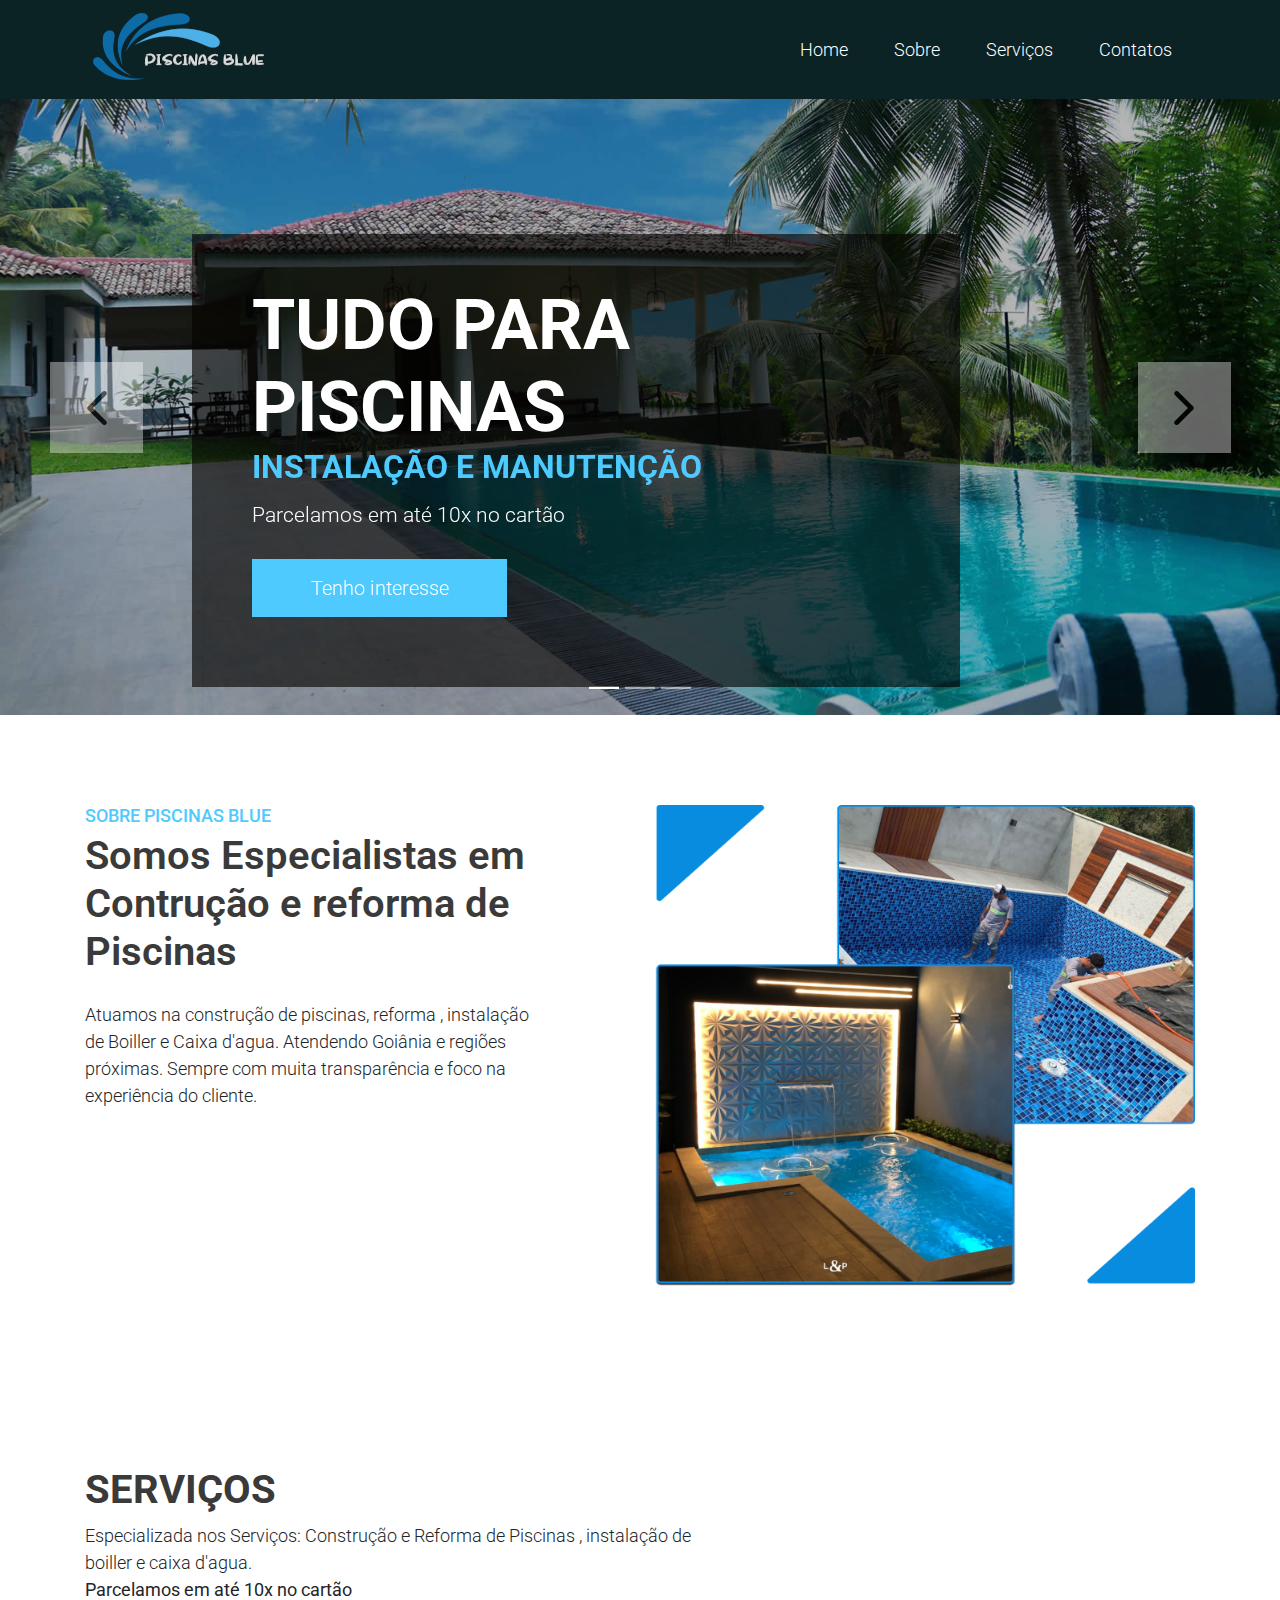
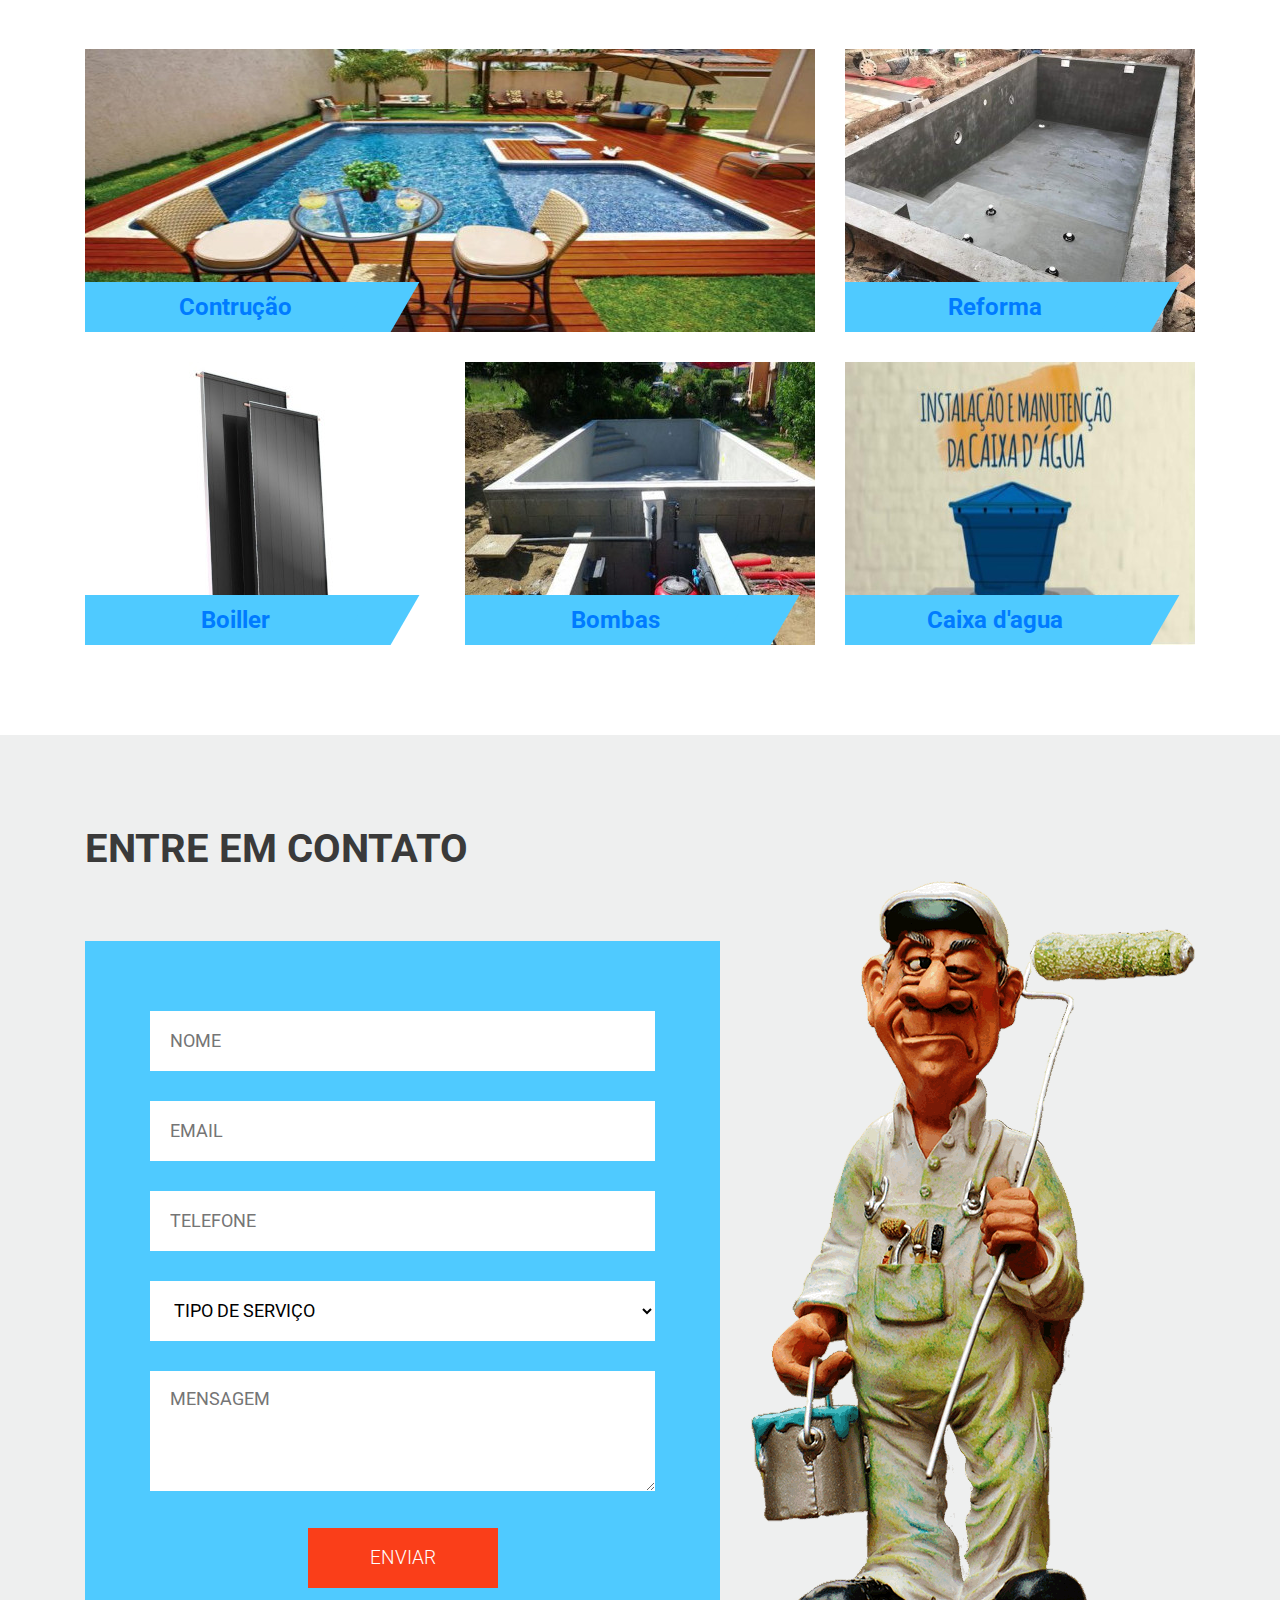
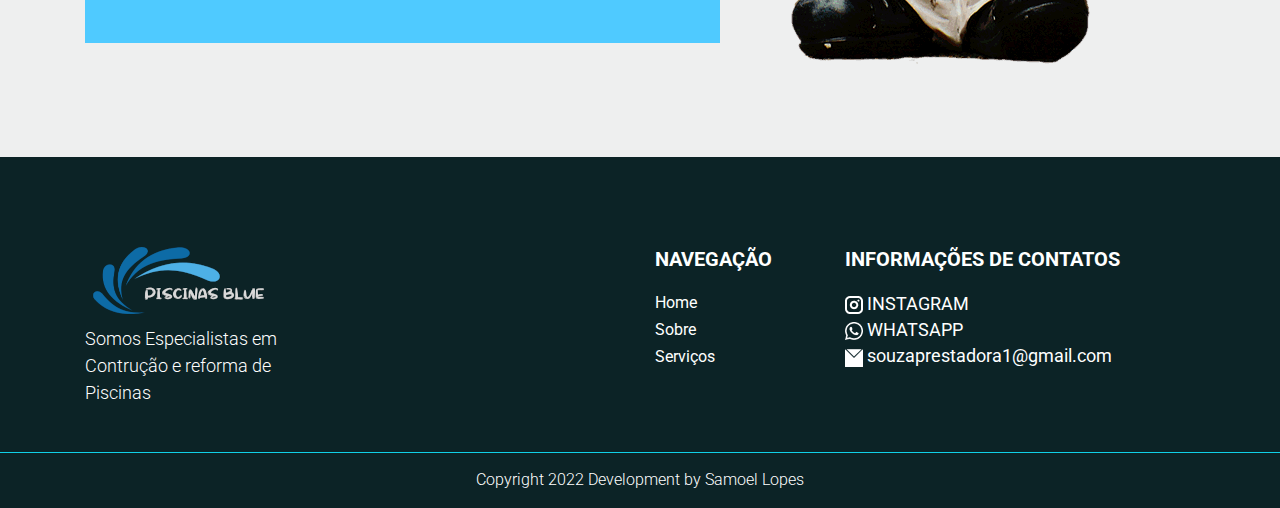
==== commit 423d233f: "ajuste de layout e deploy" ====
--- a/index.html
+++ b/index.html
@@ -3,7 +3,7 @@
    <head>
       <meta charset="utf-8">
       <meta name="viewport" content="width=device-width, initial-scale=1.0">
-      <title>BlueSky</title>
+      <title>PiscinasBlue</title>
       <link rel="stylesheet" href="css/bootstrap.min.css">
       <link rel="stylesheet" href="css/style.css">
       <link rel="stylesheet" href="css/fontawesome.min.css">
@@ -139,7 +139,7 @@
                   <h3 class="blog_head"><a href="#contact">Reforma</a></h3>
                </div>
                <div class="col-md-4 service_blog">
-                  <img class="margin_top_30 img-responsive" src="imgs/boiler.jpg" alt="#" />
+                  <img class="margin_top_30 img-responsive" src="imgs/boiler.jpeg" alt="#" />
                   <h3 class="blog_head"><a href="#contact">Boiller</a></h3>
                </div>
                <div class="col-md-4 service_blog">
@@ -165,12 +165,12 @@
             <div class="row">
                <div class="col-md-7">
                   <div class="contact-form">
-                     <form>
-                        <input type="text" placeholder="Nome" />
-                        <input type="email" placeholder="Email" />
-                        <input type="text" placeholder="Telefone" />
-
-                     <select name="" id="" style="width: 100%; background: #fff; border: none; height: 60px; padding: 0 20px; text-transform: uppercase; margin: 15px 0;">
+                      <form  action="javascript:void(0)" id="form">
+                        <input type="text" id="nome" placeholder="Nome" />
+                        <input type="email" id="email" placeholder="Email" />
+                        <input type="text" id="telefone" placeholder="Telefone" />
+
+                       <select name="servico" id="servico" style="width: 100%; background: #fff; border: none; height: 60px; padding: 0 20px; text-transform: uppercase; margin: 15px 0;">
                            <option value="">Tipo de Serviço</option>
                            <option value="Contrução">Contrução</option>
                            <option value="Reforma">Reforma</option>
@@ -179,8 +179,8 @@
                            <option value="Caixa d'agua">Caixa d'agua</option>
                         </select>
 
-                        <textarea placeholder="Mensagem"></textarea>
-                        <input type="submit" value="ENVIAR">
+                        <textarea id="mensagem" placeholder="Mensagem"></textarea>
+                        <input type="submit" id="submit" value="ENVIAR">
                      </form>
                   </div>
                </div>
@@ -257,9 +257,9 @@
                <div class="col-lg-4 col-md-6 col-12">
                   <div class="item">
                      <h4 class="text-uppercase">Informações de Contatos</h4>                     
-                     <img src="imgs/instagram.png" alt="#"/><a href="">  INSTAGRAM</a> <br/>
-                     <img src="imgs/wpp.png" alt="#"/><a href="">  WHATSAPP</a><br/>
-                     <img src="imgs/email.png" alt="#"/><a href=""></a> picinas_blue@gmail.com<br/>
+                     <img src="imgs/instagram.png" alt="#"/><a href="https://instagram.com/piscinas_bluego?utm_medium=copy_link">  INSTAGRAM</a> <br/>
+                     <img src="imgs/wpp.png" alt="#"/><a href="https://api.whatsapp.com/send?phone=5562984529256&text=">  WHATSAPP</a><br/>
+                     <img src="imgs/email.png" alt="#"/><a href=""></a> souzaprestadora1@gmail.com<br/>
                   </div>
                </div>
             </div>
@@ -298,18 +298,21 @@
          })
 
 
-         document.querySelector('#submit').addEventListener('click',function(){
+         document.querySelector('#form').addEventListener('submit',function(){
             
          let cliente = document.querySelector('#nome').value;
-         let sobrenome = document.querySelector('#sobrenome').value;
          let email = document.querySelector('#email').value;
          let telefone = document.querySelector('#telefone').value;
-         let exampleFormControlSelect1 = document.querySelector('#exampleFormControlSelect1').value;
+         let servico = document.querySelector('#servico').value;
+
+         
+
+         let mensagem = document.querySelector('#mensagem').value;
  
-         let url = "https://api.whatsapp.com/send?phone=5511989126556&text= Bem vindo a Corretora Sousa -->> %0A Qual é o seu nome? %0A " + cliente + " %0A Qual o seu sobrenome ?%0A" + 
-         sobrenome + "%0A Qual o seu e-mail %0A "+ email +" %0A Qual é o seu telefone ? %0A "+ telefone +" %0A Uma cotação para quantas vidas ? %0A" + exampleFormControlSelect1; 
-  
-         window.open(url);
+         let url = "https://api.whatsapp.com/send?phone=5562984529256&text= Bem vindo a Pisicinas Blue -->> %0A Qual é o seu nome? %0A " + cliente +   
+           "%0A Qual o seu e-mail %0A "+ email +" %0A Qual é o seu telefone ? %0A "+ telefone +" %0A Serviço de interresse%0A" + servico + "%0A Mensagem : %0A" + mensagem; 
+           
+           window.open(url);
 
          });
 
